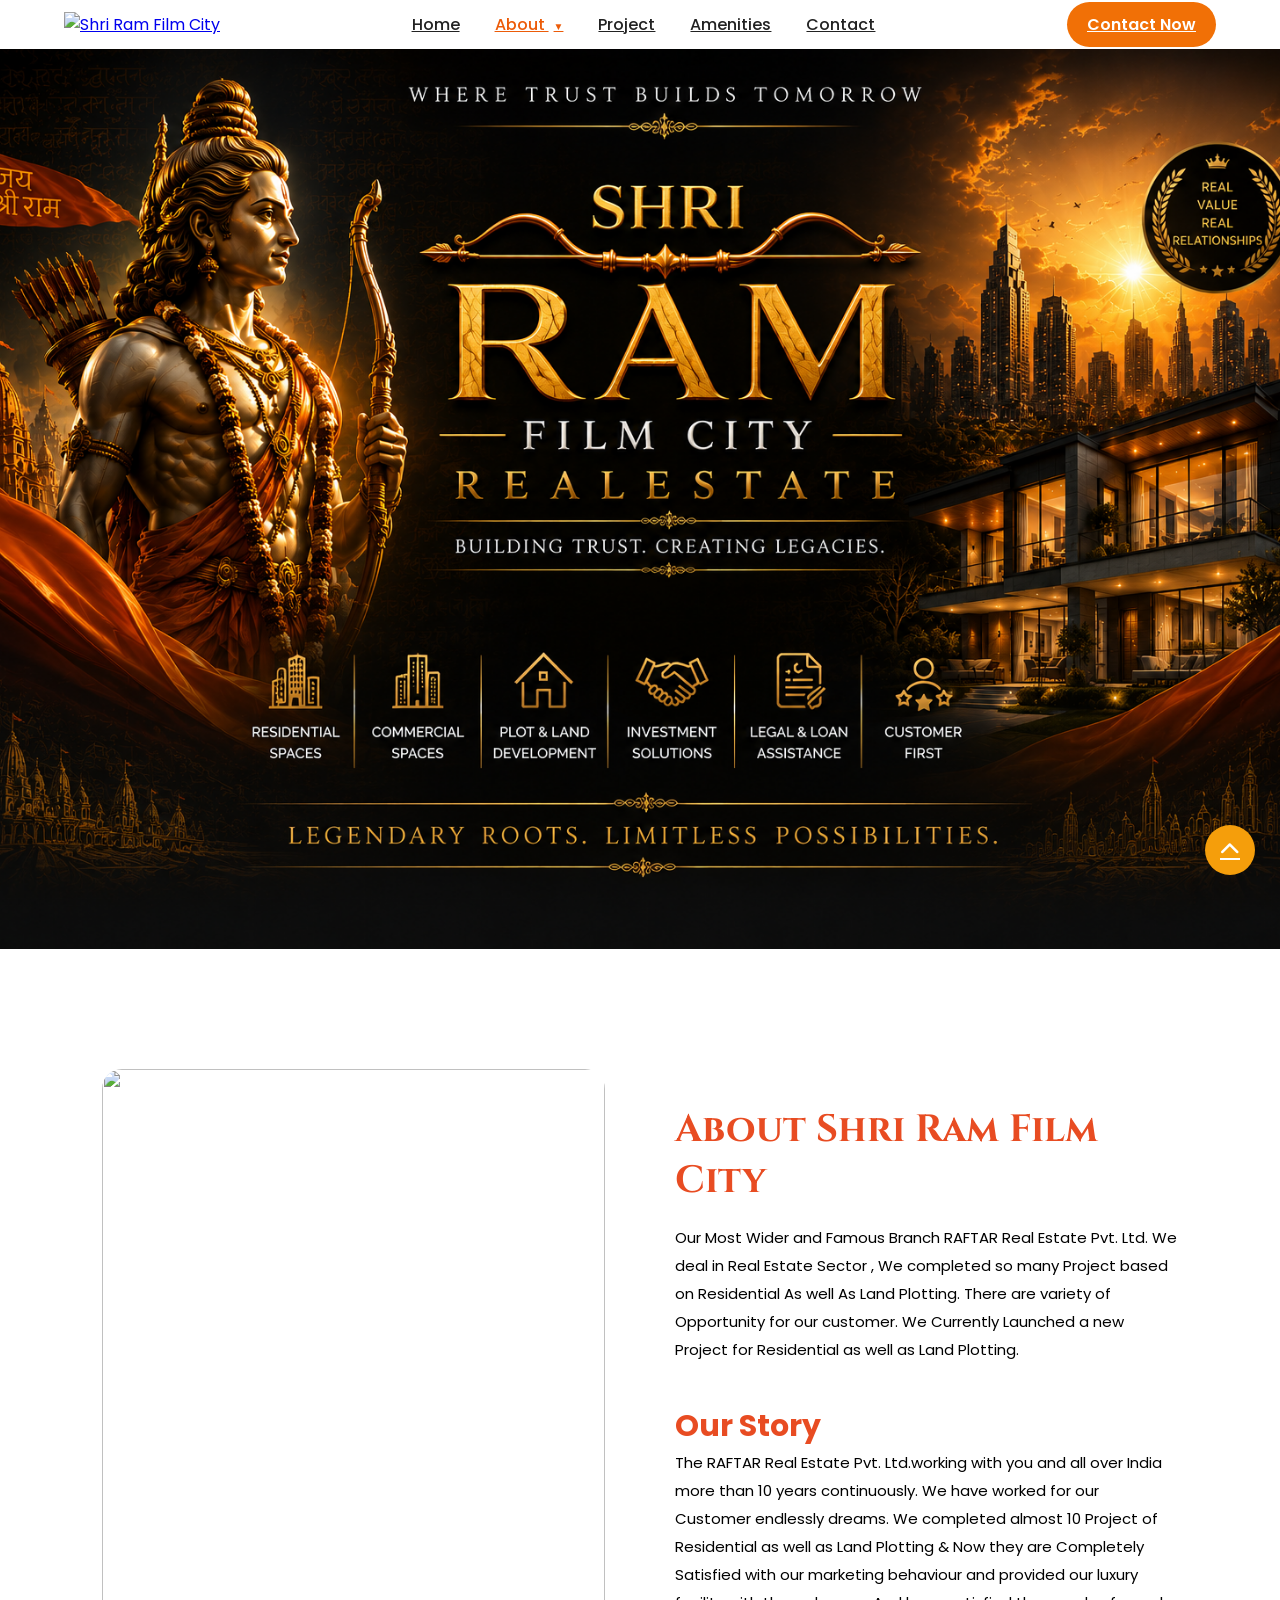
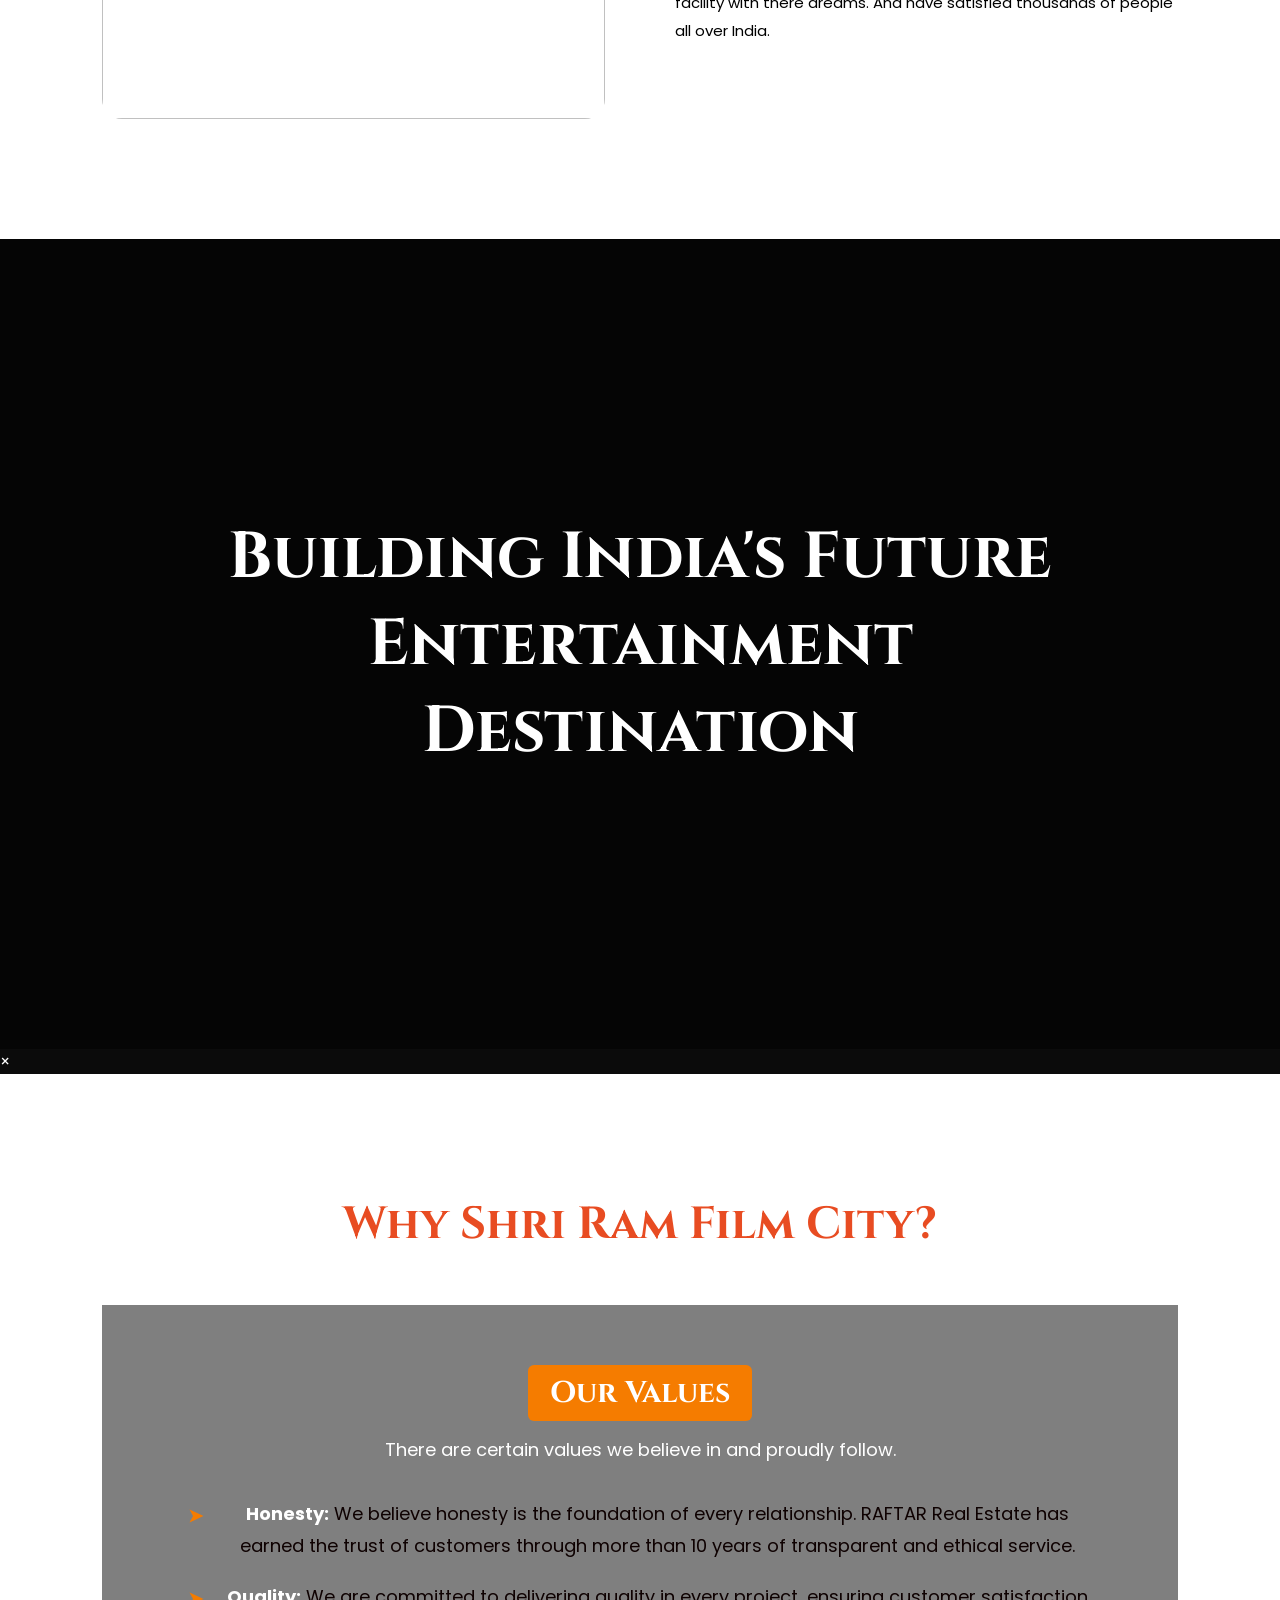
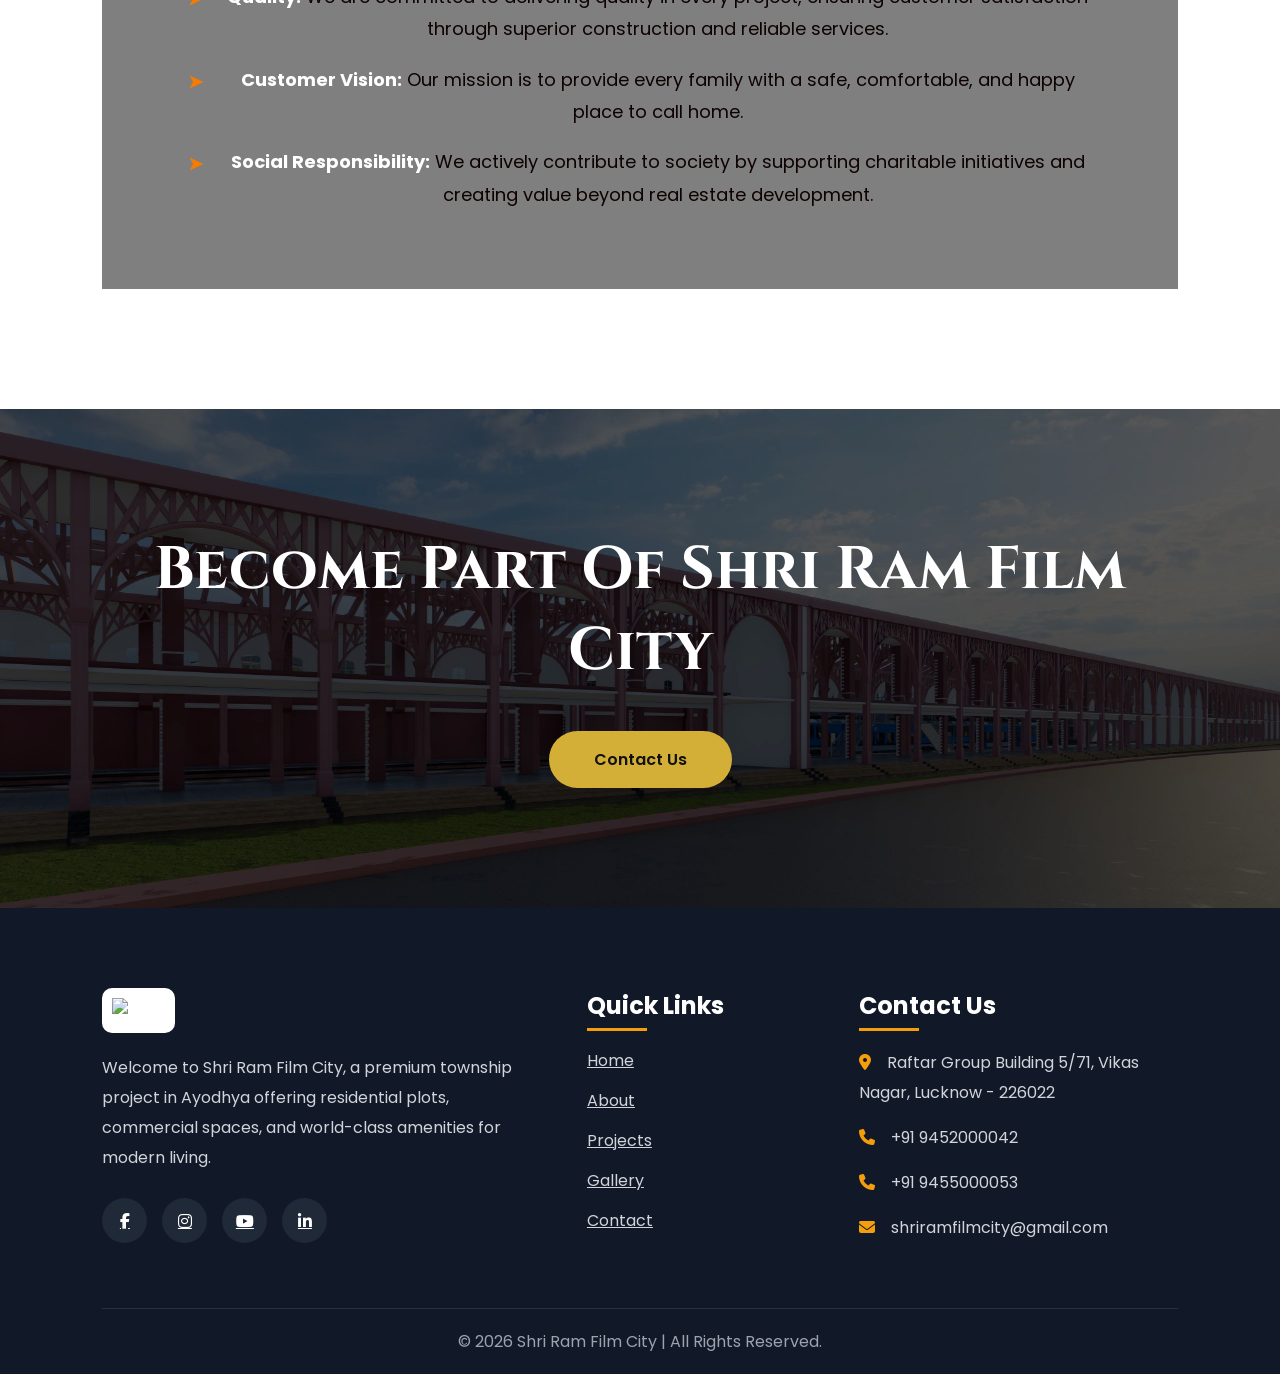
==== about.html @ e2ac4937 "Initial commit" ====
<!DOCTYPE html>
<html lang="en">

<head>

    <meta charset="UTF-8">
    <meta name="viewport" content="width=device-width, initial-scale=1.0">

    <title>About | Shri Ram Film City</title>

    <link rel="stylesheet" href="css/about.css">

    <link rel="preconnect" href="https://fonts.googleapis.com">
    <link rel="preconnect" href="https://fonts.gstatic.com" crossorigin>

    <link href="https://fonts.googleapis.com/css2?family=Cinzel:wght@400;500;600;700&family=Poppins:wght@300;400;500;600&display=swap" rel="stylesheet">
     <link rel="preconnect" href="https://fonts.googleapis.com">
<link rel="preconnect" href="https://fonts.gstatic.com" crossorigin>

<link href="https://fonts.googleapis.com/css2?family=Outfit:wght@300;400;500;600;700;800&display=swap" rel="stylesheet">
<link rel="stylesheet" href="https://cdnjs.cloudflare.com/ajax/libs/font-awesome/6.7.2/css/all.min.css">

</head>

<body>
    
<header class="header">

    <nav class="navbar">

        <!-- Logo -->

        <a href="index.html" class="logo">

            <img src="../ShriRam/assets/images/logo.png" alt="Shri Ram Film City">

        </a>

        <!-- Navigation -->

        <ul class="nav-links">

           <li><a href="index.html" >Home</a></li>

           <li class="dropdown">

              <a href="javascript:void(0);" class="dropdown-toggle active">
                  About <span>▼</span>
              </a>

              <ul class="dropdown-menu">

                  <li><a href="about.html">About Us</a></li>
          
                 <li><a href="overview.html">Company Overview</a></li>

              </ul>

          </li>

            <li><a href="Project.html">Project</a></li>

            <li><a href="Aminities.html">Amenities</a></li>

            <li><a href="contact.html">Contact</a></li>

        </ul>

        <!-- Book Button -->

        <a href="booking.html" class="book-btn">

            Contact Now

        </a>

        <!-- Mobile Menu -->

        <div class="menu-btn">

            ☰

        </div>

    </nav>

</header>


    <!-- HERO -->

    <section class="about-hero">

        <div class="overlay"></div>

        <div class="hero-content">

        </div>

    </section>


    <!-- ABOUT -->

    <section class="about">

        <div class="left">

            <img src="../ShriRam/assets/images/img2.jpg" alt="">

        </div>

      <div class="right">

        <h2>About Shri Ram Film City</h2>

           <p>
            Our Most Wider and Famous Branch RAFTAR Real Estate Pvt. Ltd. We deal in Real Estate Sector , We completed so many Project based on Residential As well As Land Plotting. There are variety of Opportunity for our customer. We Currently Launched a new Project for Residential as well as Land Plotting.
            </p>
             <h3>Our Story</h3>

            <p>
           The RAFTAR Real Estate Pvt. Ltd.working with you and all over India more than 10 years continuously. We have worked for our Customer endlessly dreams. We completed almost 10 Project of Residential as well as Land Plotting & Now they are Completely Satisfied with our marketing behaviour and provided our luxury facility with there dreams. And have satisfied thousands of people all over India.
            </p>

</div>

    </section>


    <!-- PARALLAX -->

    <section class="parallax">

        <div class="content">

            <h2>Building India's Future Entertainment Destination</h2>

        </div>

    </section>


    <!-- IMAGE GRID -->


<!-- Lightbox -->
<div id="lightbox" class="lightbox" onclick="closeImage()">
    <span class="close">&times;</span>
    <img id="lightbox-img">
</div>


    <!-- WHY -->

    <section class="why">

        <h2>Why Shri Ram Film City?</h2>

        <section class="values">

    <h2>Our Values</h2>

    <p class="subtitle">
        There are certain values we believe in and proudly follow.
    </p>

    <ul class="values-list">

        <li>
            <strong>Honesty:</strong> We believe honesty is the foundation of every relationship. RAFTAR Real Estate has earned the trust of customers through more than 10 years of transparent and ethical service.
        </li>

        <li>
            <strong>Quality:</strong> We are committed to delivering quality in every project, ensuring customer satisfaction through superior construction and reliable services.
        </li>

        <li>
            <strong>Customer Vision:</strong> Our mission is to provide every family with a safe, comfortable, and happy place to call home.
        </li>

        <li>
            <strong>Social Responsibility:</strong> We actively contribute to society by supporting charitable initiatives and creating value beyond real estate development.
        </li>

    </ul>

</section>

    </section>



    <!-- CTA -->

    <section class="cta">

        <h2>Become Part Of Shri Ram Film City</h2>

        <a href="contact.html">Contact Us</a>

    </section>
    
<!--=========================
        FOOTER
==========================-->

<footer class="footer">

    <div class="footer-container">

        <!-- Company -->

        <div class="footer-col">

            <img src="../ShriRam/assets/images/logo.png" class="footer-logo" alt="Logo">

            <p>
                Welcome to Shri Ram Film City, a premium township project
                in Ayodhya offering residential plots, commercial spaces,
                and world-class amenities for modern living.
            </p>

            <div class="social-links">

                <a href="#"><i class="fab fa-facebook-f"></i></a>

                <a href="#"><i class="fab fa-instagram"></i></a>

                <a href="#"><i class="fab fa-youtube"></i></a>

                <a href="#"><i class="fab fa-linkedin-in"></i></a>

            </div>

        </div>

        <!-- Quick Links -->

        <div class="footer-col">

            <h3>Quick Links</h3>

            <ul>

                <li><a href="index.html">Home</a></li>

                <li><a href="about.html">About</a></li>

                <li><a href="projects.html">Projects</a></li>

                <li><a href="gallery.html">Gallery</a></li>

                <li><a href="contact.html">Contact</a></li>

            </ul>

        </div>

        <!-- Contact -->

        <div class="footer-col">

            <h3>Contact Us</h3>

            <p>
                <i class="fas fa-map-marker-alt"></i>

                Raftar Group Building 5/71,
                Vikas Nagar,
                Lucknow - 226022

            </p>

            <p>

                <i class="fas fa-phone"></i>

                +91 9452000042

            </p>

            <p>

                <i class="fas fa-phone"></i>

                +91 9455000053

            </p>

            <p>

                <i class="fas fa-envelope"></i>

                shriramfilmcity@gmail.com

            </p>

        </div>

    </div>

    <div class="footer-bottom">

        <p>

            © 2026 Shri Ram Film City | All Rights Reserved.

        </p>

    </div>

</footer>

<a href="#" class="scroll-top">

    <i class="fas fa-chevron-up"></i>

</a>

<script src="js/about.js"></script>
</body>

</html>
---- css/about.css ----
/* ===========================
   Google Font
=========================== */

*{
    margin:0;
    padding:0;
    box-sizing:border-box;
}

html{
    scroll-behavior:smooth;
}

body{
    font-family:'Poppins',sans-serif;
    background:#0b0b0b;
    color:#fff;
    overflow-x:hidden;
}

.navbar{

    width:100%;

    display:flex;

    justify-content:space-between;

    align-items:center;

    padding:2px 5%;

    background:#fff;

    box-shadow:0 5px 20px rgba(0,0,0,.08);

    transition:all .4s ease;

}

.logo img{

     width:110px;

    transition:.4s;

}

.nav-links{

    display:flex;

    align-items:center;

    gap:35px;

}

.nav-links li{

    list-style:none;

}

.nav-links a{

    color:#222;

    font-size:16px;

    font-weight:500;

    transition:.3s;

}

.nav-links a:hover{

    color:#ec5b08;

}

.nav-links a.active{

    color:#ec5b08;

}

/* Book Button */

.book-btn{

    background:#f17006;

    color:#fff;

    padding:10px 20px;

    border-radius:40px;

    transition:.3s;

    font-weight:600;

}

.book-btn:hover{

    background:#084298;

}

/* Menu */

.menu-btn{

    display:none;

    font-size:30px;

    cursor:pointer;

}

/* Dropdown */

.dropdown{
    position:relative;
}

.dropdown > a span{
    font-size:10px;
    margin-left:5px;
}

.dropdown-menu{

    position:absolute;

    top:120%;
    left:0;

    width:220px;

    background:#fff;

    border-radius:10px;

    box-shadow:0 10px 30px rgba(0,0,0,.12);

    list-style:none;

    opacity:0;
    visibility:hidden;

    transform:translateY(15px);

    transition:.35s;

    z-index:999;

}

.dropdown:hover .dropdown-menu{

    opacity:1;
    visibility:visible;
    transform:translateY(0);

}

.dropdown-menu li{

    border-bottom:1px solid #eee;

}

.dropdown-menu li:last-child{

    border-bottom:none;

}

.dropdown-menu a{

    display:block;

    padding:14px 20px;

    color:#222 !important;

    font-size:15px;

    transition:.3s;

}

.dropdown-menu a:hover{

    background:#ec5b08;

    color:#fff !important;

    padding-left:28px;

}
/* ===========================
   HERO
=========================== */

.about-hero{
    width:100%;
    height:100vh;
    background:url("../assets/images/about2.png") center center/cover no-repeat;
    background-position: center 30%;
    display:flex;
    justify-content:center;
    align-items:center;
}



.hero-content h1{
    font-size:70px;
    font-family:'Cinzel',serif;
    letter-spacing:3px;
    color: #E84C22;
    animation:fadeDown 1.2s;
}

.hero-content p{
    font-size:22px;
    color:#ddd;
    animation:fadeUp 1.2s;
}
.right h3{
    font-size: 30px;
    color: #E84C22;
}

/* ===========================
   ABOUT
=========================== */

.about{
    width:100%;
    padding:120px 8%;
    display:flex;
    justify-content:space-between;
    align-items:center;
    gap:70px;
    background-color:#fff;
}
.left{
    flex:1;
    height:650px;
    border-radius:20px;
    overflow:hidden;
}

.left img{
    width:100%;
    height:100%;
    object-fit:contain;
    display:block;
    transition:.8s;
}

.left:hover img{
    transform:scale(1.1);
}

.right{
    flex:1;
}

.right h2{
    font-size:38px;
    color:#E84C22;
    margin-bottom:18px;
    font-family:'Cinzel',serif;
}

.right p{
    line-height:28px;
    color:black;
    font-size:15px;
    margin-bottom:40px;
}

/* ===========================
   PARALLAX
=========================== */

.parallax{
    height:90vh;
    background:url("../assets/images/about.jpg") center/cover fixed;
    display:flex;
    justify-content:center;
    align-items:center;
    position:relative;
}

.parallax::before{
    content:"";
    position:absolute;
    inset:0;
    background:rgba(0,0,0,.55);
}

.parallax .content{
    position:relative;
    z-index:2;
    text-align:center;
}

.parallax h2{
    font-size:65px;
    font-family:'Cinzel',serif;
    max-width:900px;
}

/* ===========================
   WHY CHOOSE US
=========================== */

.why{
    width:100%;
    padding:120px 8%;
    background:#fff;
    text-align:center;
}

.why h2{
    font-size:45px;
    font-family:'Cinzel',serif;
    color:#E84C22;
    margin-bottom:50px;
}
.values{
    width:100%;
    padding:60px 8%;
    background:rgba(0,0,0,0.5);
}

.values h2{
    display:inline-block;
    font-size:30px;
    color:#fff;
    background:#f57c00;
    padding:8px 22px;
    border-radius:6px;
    margin-bottom:15px;
    font-family:"Cinzel",serif;
}

.subtitle{
    color:#fff;
    font-size:18px;
    margin-bottom:35px;
}

.values-list{
    list-style:none;
}

.values-list li{
    position:relative;
    padding-left:35px;
    margin-bottom:18px;
    font-size:18px;
    color:#0e0101;
    line-height:1.8;
}

.values-list li::before{
    content:"➤";
    position:absolute;
    left:0;
    top:2px;
    color:#f57c00;
    font-size:18px;
    font-weight:bold;
}

.values-list strong{
    color:#fff;
}

/* ===========================
   CTA
=========================== */

.cta{
    width:100%;
    padding:120px 8%;
    text-align:center;
    background:url("../assets/images/hero.jpg.jpg") center/cover no-repeat;
    position:relative;
}

.cta::before{
    content:"";
    position:absolute;
    inset:0;
    background:rgba(0,0,0,.65);
}

.cta h2,
.cta a{
    position:relative;
    z-index:2;
}

.cta h2{
    font-size:60px;
    font-family:'Cinzel',serif;
    margin-bottom:40px;
}

.cta a{
    display:inline-block;
    padding:16px 45px;
    background:#d4af37;
    color:#111;
    text-decoration:none;
    border-radius:50px;
    font-weight:600;
    transition:.4s;
}

.cta a:hover{
    background:#fff;
    transform:translateY(-5px);
}

/* ===========================
   ANIMATIONS
=========================== */

@keyframes fadeDown{

    from{
        opacity:0;
        transform:translateY(-60px);
    }

    to{
        opacity:1;
        transform:translateY(0);
    }

}

@keyframes fadeUp{

    from{
        opacity:0;
        transform:translateY(60px);
    }

    to{
        opacity:1;
        transform:translateY(0);
    }

}

/* ===========================
   RESPONSIVE
=========================== */
@media (max-width:992px){

.menu-btn{
    display:block;
    font-size:30px;
    cursor:pointer;
    color:#222;
}

.nav-links{
    position:absolute;
    top:100%;
    left:0;
    width:100%;
    background:#fff;
    display:none;
    flex-direction:column;
    box-shadow:0 10px 25px rgba(0,0,0,.15);
}

.nav-links.active{
    display:flex;
}

.nav-links li{
    width:100%;
}

.nav-links a{
    display:block;
    padding:18px 20px;
    border-bottom:1px solid #eee;
}

.book-btn{
    display:none;
}

}



@media(max-width:992px){

.about{
    flex-direction:column;
}

.grid{
    grid-template-columns:repeat(2,1fr);
}

.cards{
    grid-template-columns:repeat(2,1fr);
}

.counter{
    grid-template-columns:repeat(2,1fr);
}

.hero-content h1{
    font-size:50px;
}

.parallax h2{
    font-size:42px;
}

.cta h2{
    font-size:42px;
}

}

@media(max-width:768px){

.hero-content h1{
    font-size:38px;
}

.hero-content p{
    font-size:18px;
}

.right h2,
.why h2{
    font-size:38px;
}

.feature-box{
    grid-template-columns:1fr;
}

.grid{
    grid-template-columns:1fr;
}

.cards{
    grid-template-columns:1fr;
}

.counter{
    grid-template-columns:1fr;
}

.parallax{
    background-attachment:scroll;
}

.parallax h2{
    font-size:30px;
}

.cta h2{
    font-size:34px;
}

}
/*=========================
        FOOTER
==========================*/

.footer{

    background:#111827;

    color:#fff;

    padding:80px 8% 20px;

}

.footer-container{

    display:grid;

    grid-template-columns:2fr 1fr 1.5fr;

    gap:60px;

}

.footer-logo{

    width:130px;

    margin-bottom:20px;

    background:#fff;

    padding:10px;

    border-radius:10px;

}

.footer-col p{

    color:#d1d5db;

    line-height:30px;

    margin-bottom:15px;

}

.footer-col h3{

    margin-bottom:25px;

    font-size:24px;

    position:relative;

}

.footer-col h3::after{

    content:"";

    position:absolute;

    left:0;

    bottom:-8px;

    width:60px;

    height:3px;

    background:#f59e0b;

}

.footer-col ul{

    list-style:none;

}

.footer-col ul li{

    margin-bottom:15px;

}

.footer-col ul li a{

    color:#d1d5db;

    transition:.3s;

}

.footer-col ul li a:hover{

    color:#f59e0b;

    padding-left:8px;

}

.footer-col p i{

    color:#f59e0b;

    margin-right:12px;

}

.social-links{

    display:flex;

    gap:15px;

    margin-top:25px;

}

.social-links a{

    width:45px;

    height:45px;

    background:#1f2937;

    border-radius:50%;

    display:flex;

    justify-content:center;

    align-items:center;

    color:#fff;

    transition:.3s;

}

.social-links a:hover{

    background:#f59e0b;

    transform:translateY(-5px);

}

.footer-bottom{

    border-top:1px solid rgba(255,255,255,.1);

    margin-top:50px;

    padding-top:20px;

    text-align:center;

}

.footer-bottom p{

    color:#9ca3af;

}

.scroll-top{

    position:fixed;

    right:25px;

    bottom:25px;

    width:50px;

    height:50px;

    background:#f59e0b;

    color:#fff;

    display:flex;

    justify-content:center;

    align-items:center;

    border-radius:50%;

    font-size:20px;

    transition:.3s;

}

.scroll-top:hover{

    background:#d97706;

    transform:translateY(-5px);

}
/*====================================
RESPONSIVE
====================================*/

/* Laptop */
@media (max-width:992px){

.navbar{
    padding:12px 5%;
    position:relative;
}

.logo img{
    width:90px;
}

.menu-btn{
    display:block;
    color:#222;
    font-size:30px;
    cursor:pointer;
}

.book-btn{
    display:none;
}

.nav-links{
    position:absolute;
    top:100%;
    left:0;
    width:100%;
    background:#fff;
    flex-direction:column;
    display:none;
    gap:0;
    box-shadow:0 10px 25px rgba(0,0,0,.15);
    z-index:999;
}

.nav-links.active{
    display:flex;
}

.nav-links li{
    width:100%;
}

.nav-links a{
    display:block;
    padding:18px 20px;
    border-bottom:1px solid #eee;
    color:#222;
}

/* Disable dropdown hover on mobile */

.dropdown:hover .dropdown-menu{
   background-color: white;
   color: black;
}

.dropdown-menu{
    position:static;
    width:100%;
    opacity:1;
    visibility:visible;
    display:none;
    box-shadow:none;
    border-radius:0;
}

.dropdown.active .dropdown-menu{
    display:block;
}

.about{
    flex-direction:column;
    gap:40px;
    padding:80px 5%;
}

.left{
    width:100%;
    height:420px;
}

.right{
    width:100%;
}

.right h2{
    font-size:34px;
}

.parallax{
    background-attachment:scroll;
}

.parallax h2{
    font-size:42px;
}

.why{
    padding:80px 5%;
}

.values{
    padding:50px 5%;
}

.cta{
    padding:90px 5%;
}

.cta h2{
    font-size:42px;
}

.footer-container{
    grid-template-columns:1fr 1fr;
    gap:40px;
}

}

/* Tablet */

@media(max-width:768px){

.about-hero{
    height:70vh;
}

.hero-content h1{
    font-size:42px;
}

.hero-content p{
    font-size:18px;
}

.left{
    height:320px;
}

.left img{
    object-fit:cover;
}

.right h2{
    font-size:30px;
}

.right h3{
    font-size:24px;
}

.right p{
    font-size:15px;
    line-height:28px;
}

.parallax{
    height:60vh;
}

.parallax h2{
    font-size:30px;
    padding:0 20px;
}

.why h2{
    font-size:32px;
}

.values h2{
    font-size:24px;
}

.subtitle{
    font-size:16px;
}

.values-list li{
    font-size:16px;
    line-height:30px;
}

.cta h2{
    font-size:32px;
}

.cta a{
    padding:14px 35px;
}

.footer-container{
    grid-template-columns:1fr;
}

.footer{
    padding:60px 6% 20px;
}

.scroll-top{
    width:45px;
    height:45px;
}

}

/* Mobile */

@media(max-width:576px){

.logo img{
    width:80px;
}

.about-hero{
    height:55vh;
    background-position:center;
}

.hero-content h1{
    font-size:30px;
    line-height:40px;
}

.hero-content p{
    font-size:15px;
}

.about{
    padding:60px 20px;
}

.left{
    height:250px;
}

.right h2{
    font-size:26px;
}

.right h3{
    font-size:22px;
}

.right p{
    font-size:14px;
    line-height:26px;
}

.parallax{
    height:45vh;
}

.parallax h2{
    font-size:24px;
}

.why{
    padding:60px 20px;
}

.why h2{
    font-size:28px;
}

.values{
    padding:35px 20px;
}

.values h2{
    font-size:22px;
}

.subtitle{
    font-size:15px;
}

.values-list li{
    font-size:14px;
    padding-left:25px;
    line-height:26px;
}

.cta{
    padding:70px 20px;
}

.cta h2{
    font-size:26px;
    line-height:38px;
}

.cta a{
    padding:12px 28px;
    font-size:15px;
}

.footer{
    padding:50px 20px 20px;
}

.footer-logo{
    width:100px;
}

.footer-col h3{
    font-size:22px;
}

.footer-col p,
.footer-col a{
    font-size:14px;
}

.social-links{
    flex-wrap:wrap;
}

.scroll-top{
    width:42px;
    height:42px;
    right:15px;
    bottom:15px;
}

}
@media (max-width:992px){

.dropdown-menu{
    position: static;
    width: 100%;
    display: none;
    opacity: 1;
    visibility: visible;
    transform: none;
}

.dropdown.active .dropdown-menu{
    display: block;
}

}
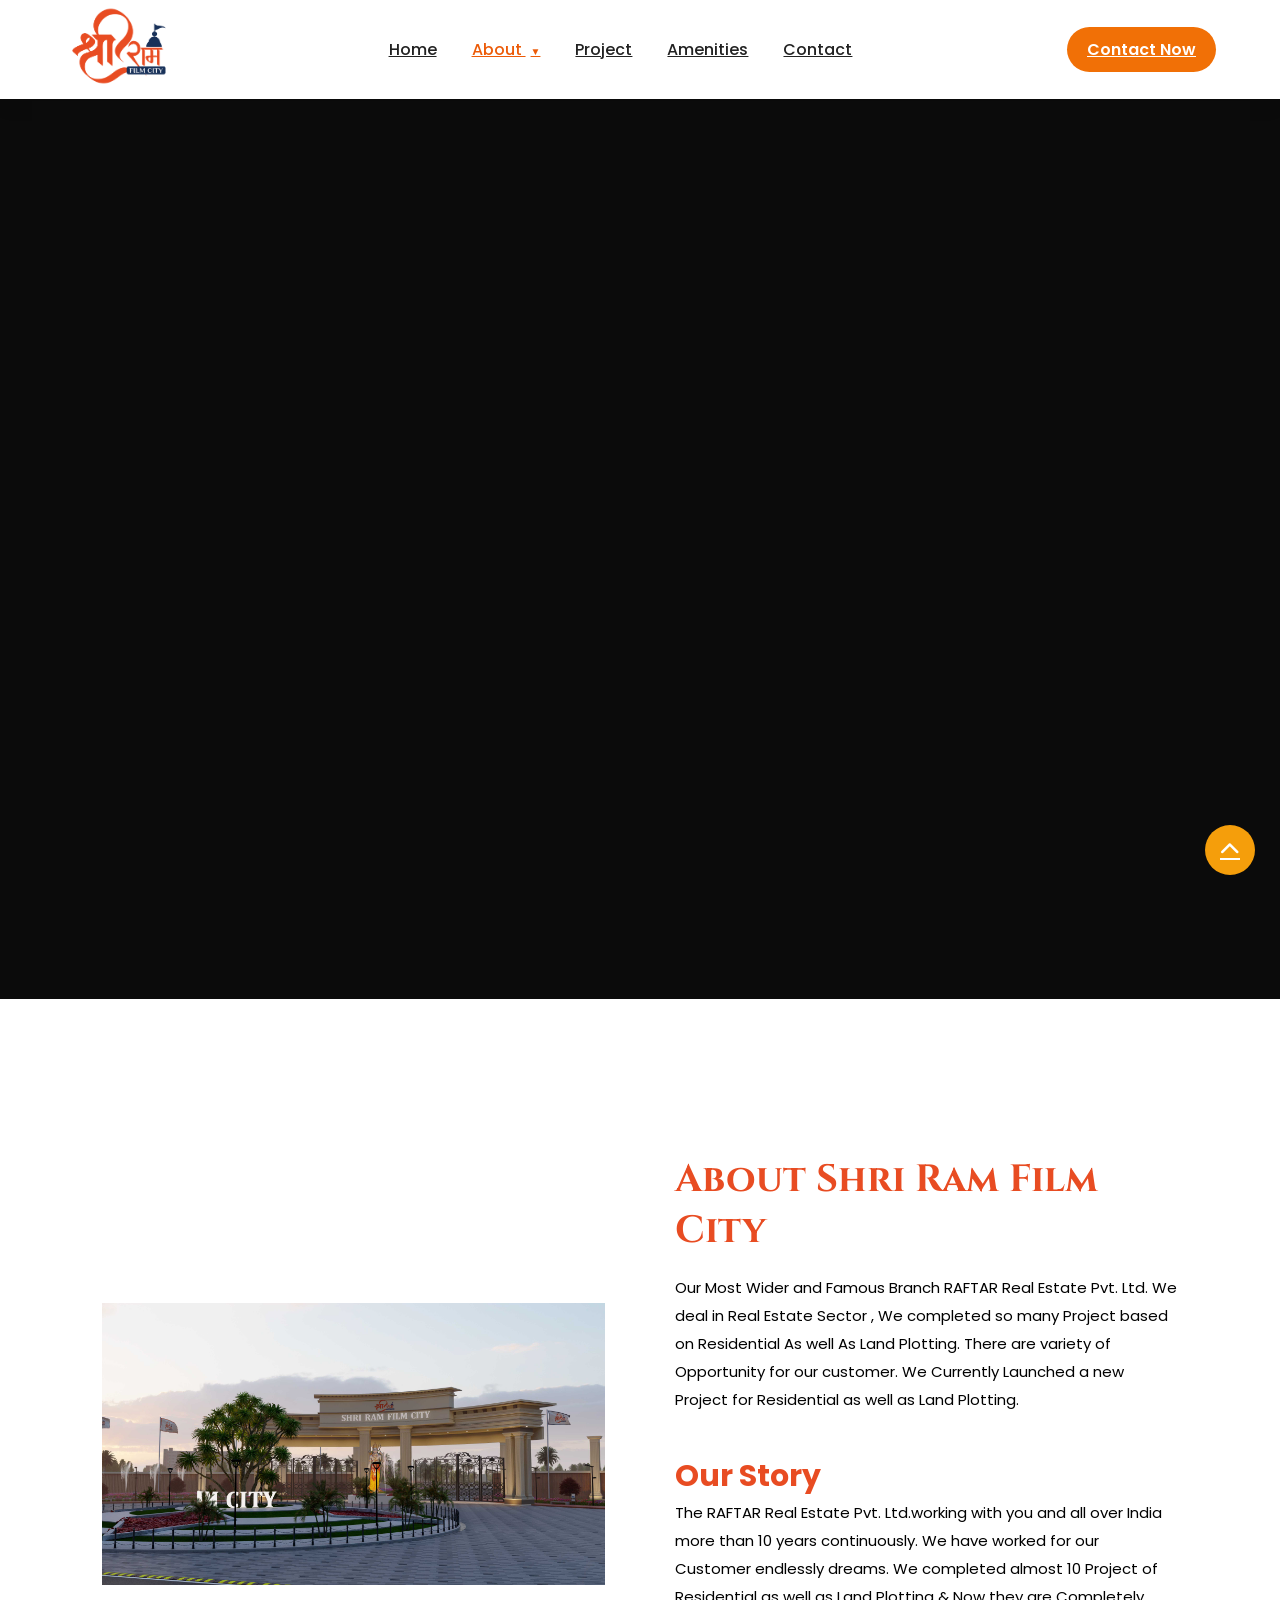
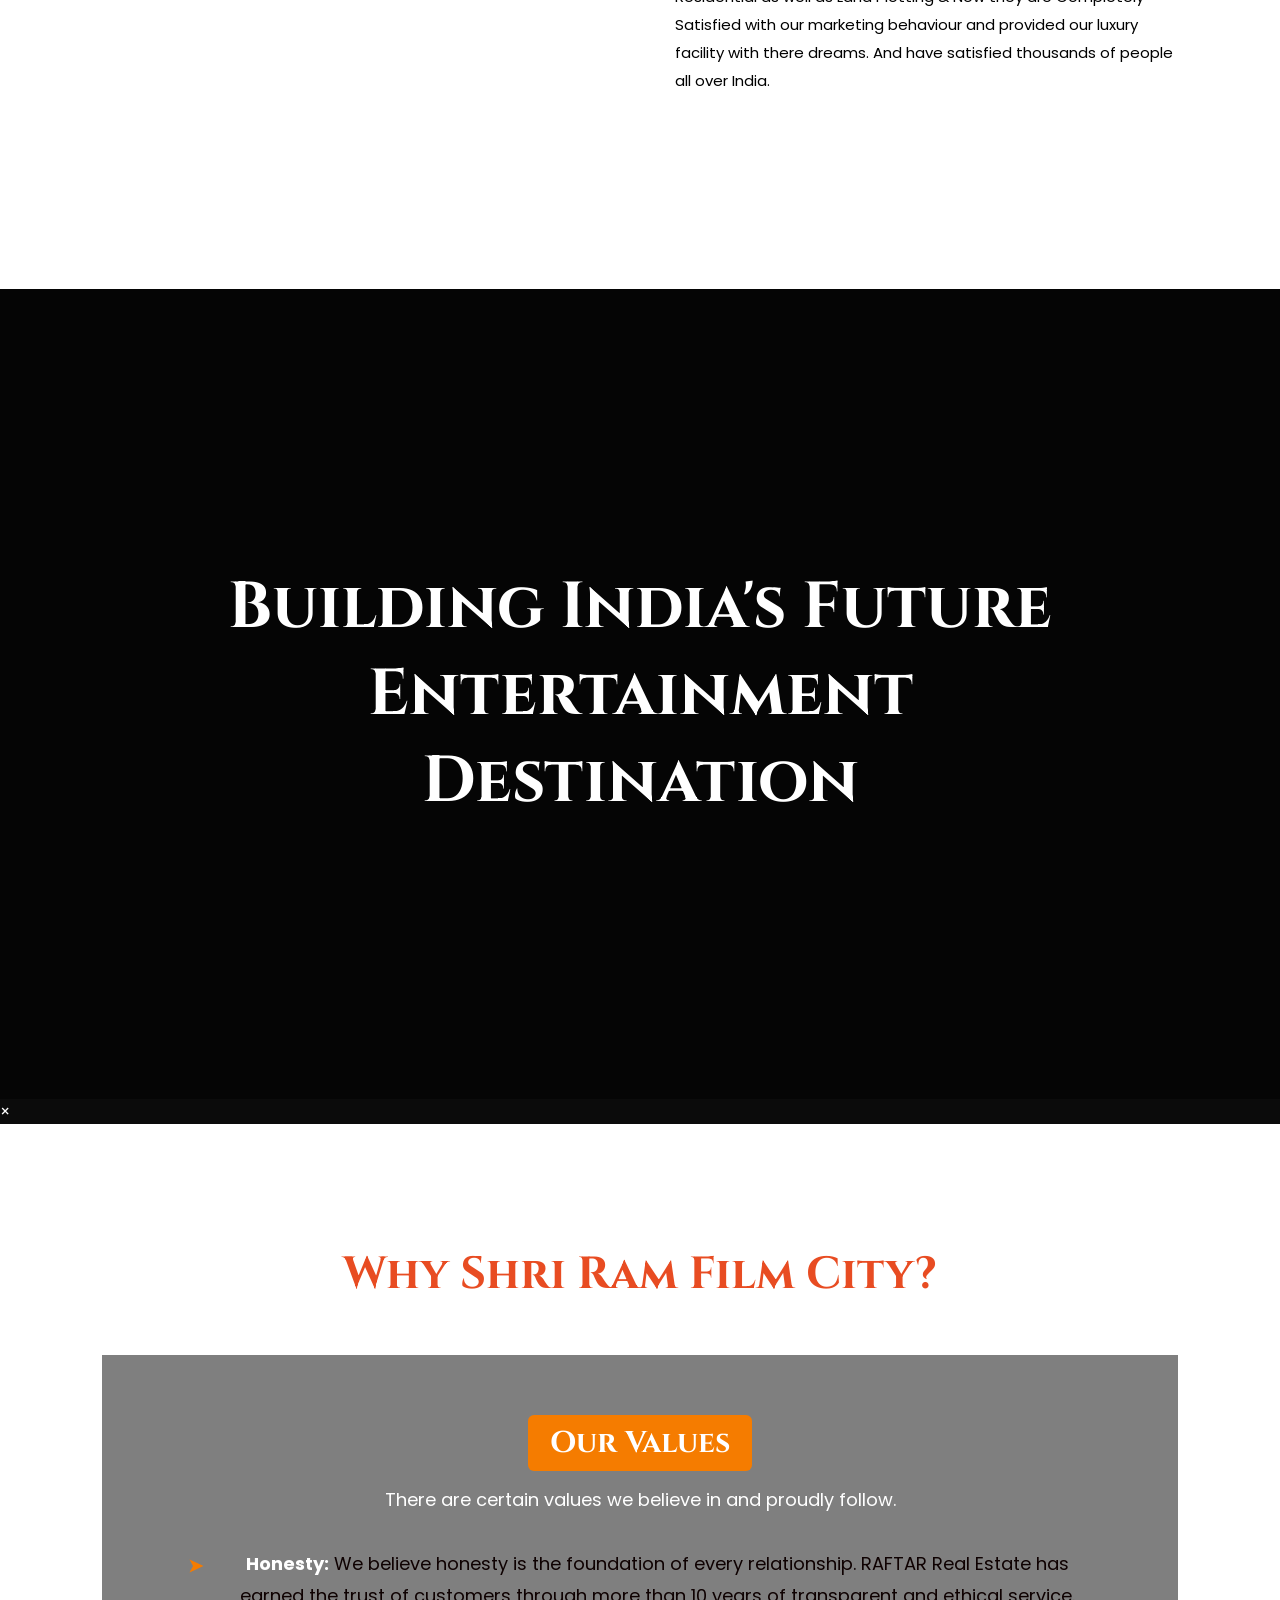
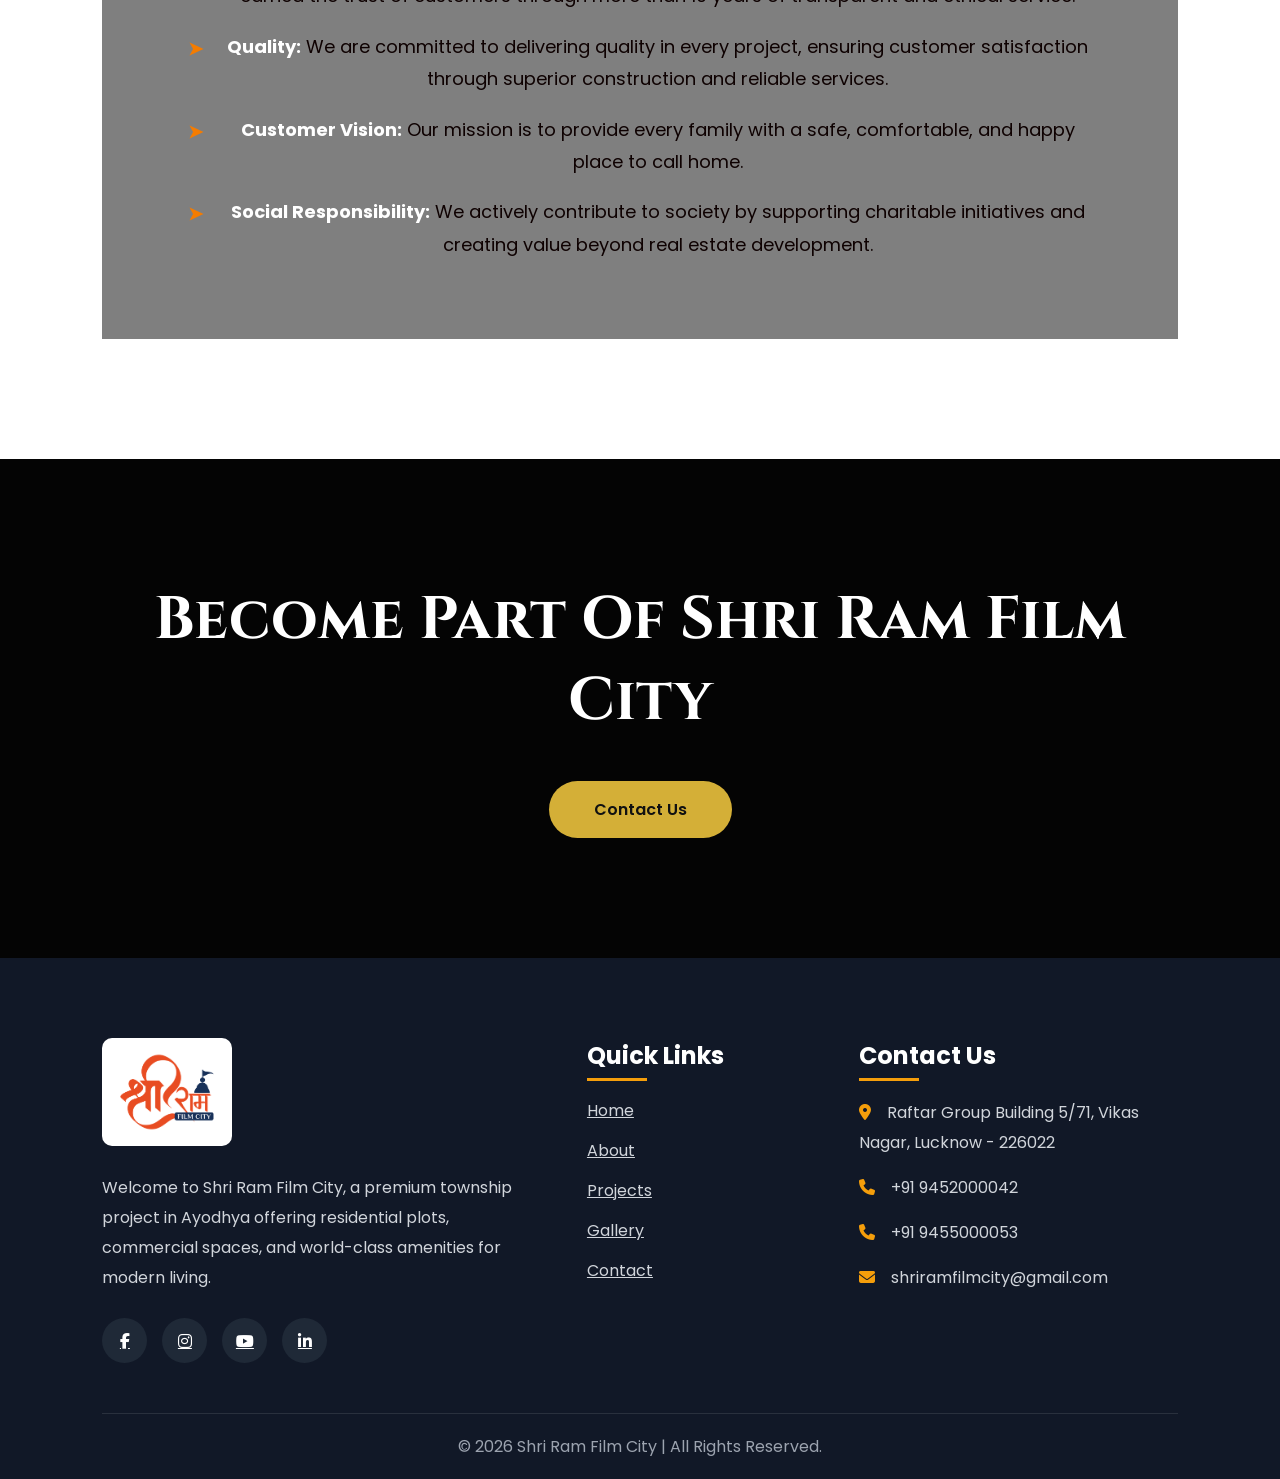
==== commit 4a30da4b: "img path change in about page" ====
--- a/about.html
+++ b/about.html
@@ -32,7 +32,7 @@
 
         <a href="index.html" class="logo">
 
-            <img src="../ShriRam/assets/images/logo.png" alt="Shri Ram Film City">
+            <img src="images/logo.png" alt="Shri Ram Film City">
 
         </a>
 
@@ -106,7 +106,7 @@
 
         <div class="left">
 
-            <img src="../ShriRam/assets/images/img2.jpg" alt="">
+            <img src="images/img2.jpg" alt="">
 
         </div>
 
@@ -213,7 +213,7 @@
 
         <div class="footer-col">
 
-            <img src="../ShriRam/assets/images/logo.png" class="footer-logo" alt="Logo">
+            <img src="images/logo.png" class="footer-logo" alt="Logo">
 
             <p>
                 Welcome to Shri Ram Film City, a premium township project
--- a/css/about.css
+++ b/css/about.css
@@ -212,7 +212,7 @@
 .about-hero{
     width:100%;
     height:100vh;
-    background:url("../assets/images/about2.png") center center/cover no-repeat;
+    background:url("images/about2.png") center center/cover no-repeat;
     background-position: center 30%;
     display:flex;
     justify-content:center;
@@ -295,7 +295,7 @@
 
 .parallax{
     height:90vh;
-    background:url("../assets/images/about.jpg") center/cover fixed;
+    background:url("images/about.jpg") center/cover fixed;
     display:flex;
     justify-content:center;
     align-items:center;
@@ -396,7 +396,7 @@
     width:100%;
     padding:120px 8%;
     text-align:center;
-    background:url("../assets/images/hero.jpg.jpg") center/cover no-repeat;
+    background:url("images/hero.jpg.jpg") center/cover no-repeat;
     position:relative;
 }
 
